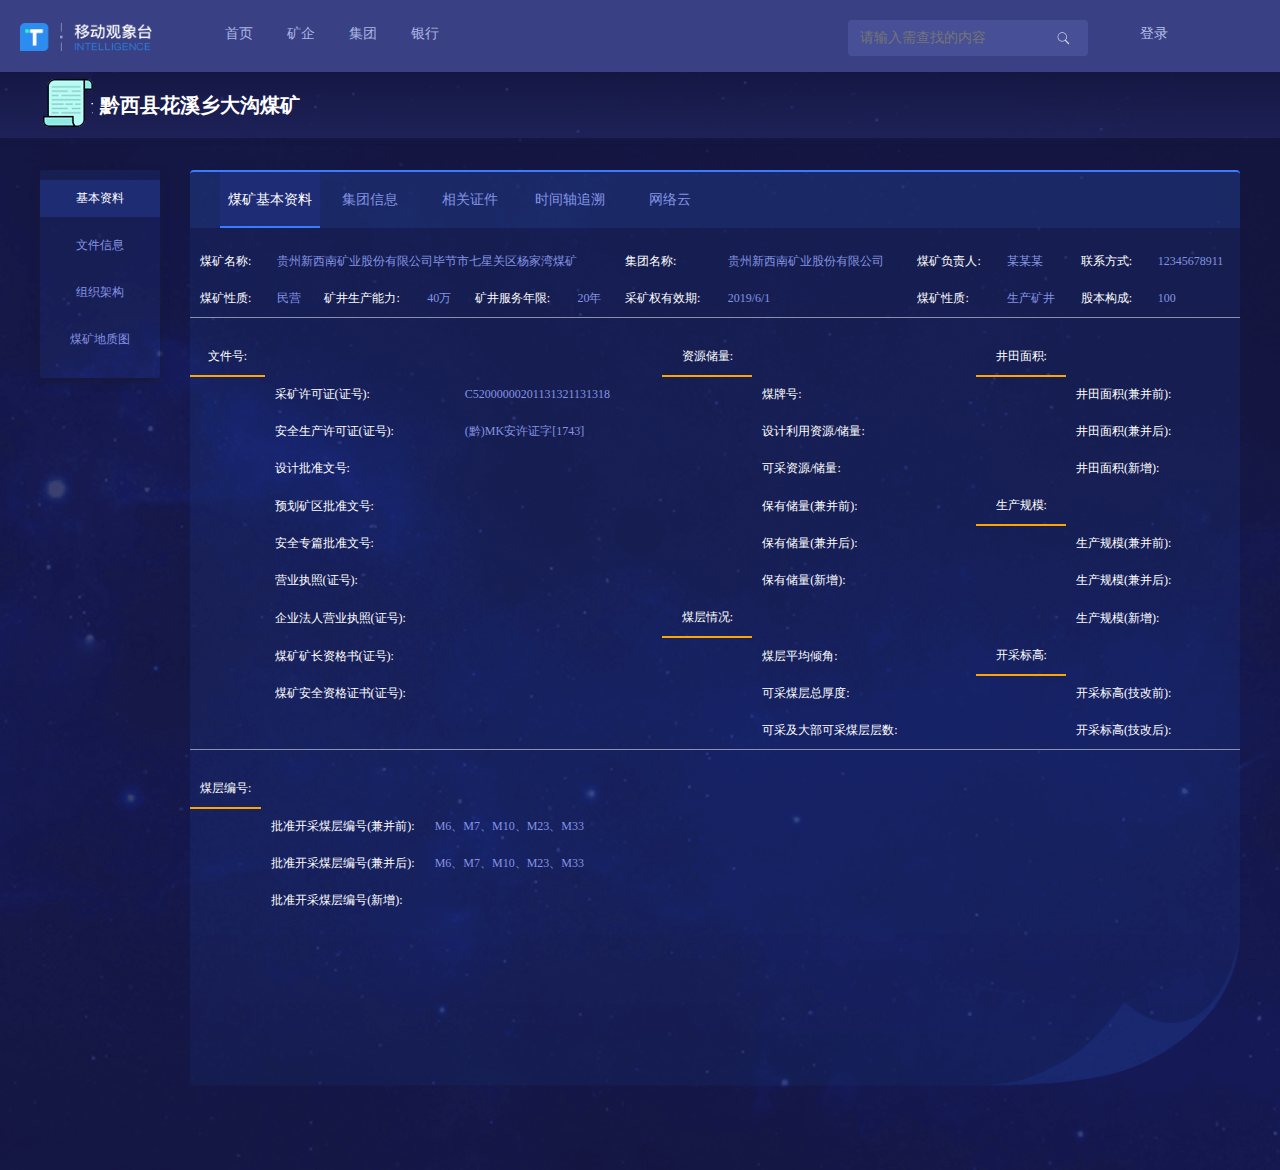
==== product/new_file.html @ 0985588f "new product" ====
<!DOCTYPE html>
<html>
	<head>
		<meta charset="UTF-8">
		<title>煤矿信息</title>
		<link rel="stylesheet" href="css/new_file.css" />
		<script type="text/javascript" src="http://api.map.baidu.com/api?key=&v=1.1&services=true"></script>
		<!-- 兼容IE -->
		<!--[if lt IE 9]>
		<script src="js/html5.js"></script>
		<![endif]-->
	</head>
	<body>
		<header>
			<div class="logo">
				<img src="img/logo-new.png"/>
			</div>
			<div class="div-nav">
				<ul>
					<li><a href="###">首页</a></li>
					<li><a href="###">矿企</a></li>
					<li><a href="###">集团</a></li>
					<li><a href="###">银行</a></li>
				</ul>
			</div>
			<div class="div-search">
				<div class="search">
					<div class="search-ipt">
						<input type="text" placeholder="请输入需查找的内容"/>
						<span class="icon-search"></span>
					</div>
				</div>
				<div class="login">
					<a href="####">登录</a>
				</div>
			</div>
		</header>
		<section class="firm-name">
			<div class="company">
				<i><img src="img/icon.png" alt="" /></i>
				<h2>黔西县花溪乡大沟煤矿</h2>
			</div>
		</section>
		<section class="detailed">
			<div class="content">
				<div class="meun">
					<ul>
						<li class="active">基本资料</li>
						<li>文件信息</li>
						<li>组织架构</li>
						<li>煤矿地质图</li>
					</ul>
				</div>
				<div class="box">
					<div class="box1">
						<div class="box1-div">
							<ul>
								<li class="active1">煤矿基本资料</li>
								<li>集团信息</li>
								<li>相关证件</li>
								<li>时间轴追溯</li>
								<li>网络云</li>
							</ul>
						</div>
						<div class="box1-content">
							<table class="box1-table" width="100%" border="0" cellpadding="0"  cellpadding="0">
								<tbody>
									<tr>
										<td>煤矿名称:</td>
										<td colspan="5">贵州新西南矿业股份有限公司毕节市七星关区杨家湾煤矿</td>
										<td>集团名称:</td>
										<td>贵州新西南矿业股份有限公司</td>
										<td>煤矿负责人:</td>
										<td>某某某</td>
										<td>联系方式:</td>
										<td>12345678911</td>
									</tr>
									<tr>
										<td>煤矿性质:</td>
										<td>民营</td>
										<td>矿井生产能力:</td>
										<td>40万</td>
										<td>矿井服务年限:</td>
										<td>20年</td>
										<td>采矿权有效期:</td>
										<td>2019/6/1</td>
										<td>煤矿性质:</td>
										<td>生产矿井</td>
										<td>股本构成:</td>
										<td>100</td>
									</tr>
								</tbody>
							</table>
							<table class="tab2" width="100%" border="0" cellpadding="0" cellspacing="0">
								<tbody>
									<tr>
										<td style="border-bottom: 2px solid orange;text-align: center;">文件号:</td>
										<td>&nbsp;</td>
										<td>&nbsp;</td>
										<td style="border-bottom: 2px solid orange;text-align: center;">资源储量:</td>
										<td>&nbsp;</td>
										<td>&nbsp;</td>
										<td style="border-bottom: 2px solid orange;text-align: center;">井田面积:</td>
										<td>&nbsp;</td>
										<td>&nbsp;</td>
									</tr>
									<tr>
										<td>&nbsp;</td>
										<td>采矿许可证(证号):</td>
										<td style="color:#8493e3">C52000000201131321131318</td>
										<td>&nbsp;</td>
										<td>煤牌号:</td>
										<td style="color:#8493e3">&nbsp;</td>
										<td>&nbsp;</td>
										<td>井田面积(兼并前):</td>
										<td style="color:#8493e3">&nbsp;</td>
									</tr>
									<tr>
										<td>&nbsp;</td>
										<td>安全生产许可证(证号):</td>
										<td style="color:#8493e3">(黔)MK安许证字[1743]</td>
										<td>&nbsp;</td>
										<td>设计利用资源/储量:</td>
										<td style="color:#8493e3">&nbsp;</td>
										<td>&nbsp;</td>
										<td>井田面积(兼并后):</td>
										<td style="color:#8493e3">&nbsp;</td>
									</tr>
									<tr>
										<td>&nbsp;</td>
										<td>设计批准文号:</td>
										<td style="color:#8493e3">&nbsp;</td>
										<td>&nbsp;</td>
										<td>可采资源/储量:</td>
										<td style="color:#8493e3">&nbsp;</td>
										<td>&nbsp;</td>
										<td>井田面积(新增):</td>
										<td style="color:#8493e3">&nbsp;</td>
									</tr>
									<tr>
										<td>&nbsp;</td>
										<td>预划矿区批准文号:</td>
										<td style="color:#8493e3">&nbsp;</td>
										<td>&nbsp;</td>
										<td>保有储量(兼并前):</td>
										<td style="color:#8493e3">&nbsp;</td>
										<td style="border-bottom: 2px solid orange;text-align: center;">生产规模:</td>
										<td style="color:#8493e3">&nbsp;</td>
										<td>&nbsp;</td>
									</tr>
									<tr>
										<td>&nbsp;</td>
										<td>安全专篇批准文号:</td>
										<td style="color:#8493e3">&nbsp;</td>
										<td>&nbsp;</td>
										<td>保有储量(兼并后):</td>
										<td style="color:#8493e3">&nbsp;</td>
										<td>&nbsp;</td>
										<td>生产规模(兼并前):</td>
										<td style="color:#8493e3">&nbsp;</td>
									</tr>
									<tr>
										<td>&nbsp;</td>
										<td>营业执照(证号):</td>
										<td style="color:#8493e3">&nbsp;</td>
										<td>&nbsp;</td>
										<td >保有储量(新增):</td>
										<td style="color:#8493e3">&nbsp;</td>
										<td>&nbsp;</td>
										<td>生产规模(兼并后):</td>
										<td style="color:#8493e3">&nbsp;</td>
									</tr>
									<tr>
										<td>&nbsp;</td>
										<td>企业法人营业执照(证号):</td>
										<td style="color:#8493e3">&nbsp;</td>
										<td style="border-bottom: 2px solid orange;text-align: center;">煤层情况:</td>
										<td style="color:#8493e3">&nbsp;</td>
										<td>&nbsp;</td>
										<td>&nbsp;</td>
										<td>生产规模(新增):</td>
										<td style="color:#8493e3">&nbsp;</td>
									</tr>
									<tr>
										<td>&nbsp;</td>
										<td>煤矿矿长资格书(证号):</td>
										<td style="color:#8493e3">&nbsp;</td>
										<td>&nbsp;</td>
										<td>煤层平均倾角:</td>
										<td style="color:#8493e3">&nbsp;</td>
										<td style="border-bottom: 2px solid orange;text-align: center;">开采标高:</td>
										<td style="color:#8493e3">&nbsp;</td>
										<td>&nbsp;</td>
									</tr>
									<tr>
										<td>&nbsp;</td>
										<td>煤矿安全资格证书(证号):</td>
										<td style="color:#8493e3">&nbsp;</td>
										<td>&nbsp;</td>
										<td>可采煤层总厚度:</td>
										<td style="color:#8493e3">&nbsp;</td>
										<td>&nbsp;</td>
										<td>开采标高(技改前):</td>
										<td style="color:#8493e3">&nbsp;</td>
									</tr>
									<tr>
										<td>&nbsp;</td>
										<td>&nbsp;</td>
										<td>&nbsp;</td>
										<td>&nbsp;</td>
										<td>可采及大部可采煤层层数:</td>
										<td style="color:#8493e3">&nbsp;</td>
										<td>&nbsp;</td>
										<td>开采标高(技改后):</td>
										<td style="color:#8493e3">&nbsp;</td>
									</tr>
								</tbody>
							</table>
							<table class="tab3" border="0" cellpadding="0" cellspacing="0">
								<tbody>
									<tr>
										<td  style="border-bottom: 2px solid orange;text-align: center;">煤层编号:</td>
										<td>&nbsp;</td>
										<td>&nbsp;</td>
									</tr>
									<tr>
										<td>&nbsp;</td>
										<td>批准开采煤层编号(兼并前):</td>
										<td style="color:#8493e3">M6、M7、M10、M23、M33</td>
									</tr>
									<tr>
										<td>&nbsp;</td>
										<td>批准开采煤层编号(兼并后):</td>
										<td style="color:#8493e3">M6、M7、M10、M23、M33</td>
									</tr>
									<tr>
										<td>&nbsp;</td>
										<td>批准开采煤层编号(新增):</td>
										<td style="color:#8493e3">&nbsp;</td>
									</tr>
								</tbody>
							</table>
						</div>
						<div class="box1-content2">
							
						</div>
					</div>
					<div class="tu-foot">
						<img src="img/bg-bottom-ranking-list.png" alt="" />
					</div>
				</div>
			</div>
		</section>
		
		
		
		<script src="js/jquery-3.2.0.js"></script>
		<script>
			$(document).ready(function(){
				$(".box1-table tbody td:odd").css('color','#8493e3');
			})
		</script>
	</body>
</html>
---- product/css/new_file.css ----
html{color:#000;background:#FFF}
body,div,dl,dt,dd,ul,ol,li,h1,h2,h3,h4,h5,h6,pre,code,form,fieldset,legend,input,textarea,p,blockquote{margin:0;padding:0;box-sizing: border-box;}
table{border-collapse:collapse;border-spacing:0}
fieldset,img{border:0}
address,caption,cite,code,dfn,em,strong,th,var{font-style:normal;font-weight:normal}
ol,ul{list-style:none}
caption,th{text-align:left}
q:before,q:after{content:''}
abbr,acronym{border:0;font-variant:normal}
sup{vertical-align:text-top}
sub{vertical-align:text-bottom}
input,textarea,select{font-family:inherit;font-size:inherit;font-weight:inherit;*font-size:100%}
legend{color:#000}
a{text-decoration: none;}
*{font-family:"微软雅黑";margin: 0;padding: 0;text-decoration: none;list-style: none;box-sizing: border-box;-moz-box-sizing: border-box;-webkit-box-sizing: border-box;-ms-box-sizing:border-box;-o-box-sizing:border-box;}
img{border: none;}
article,aside,dialog,footer,header,section,nav,figure,menu{display:block}
body{
	background: url(../img/bg-container.png) top center no-repeat fixed;
}
header{
	padding-left: 20px;
    background: #394184;
    display: block;
    min-width: 1220px;
    height: 72px;
}
.logo{
	width: 132px;
	height: 38px;
	float: left;
	margin: 16px 0;
}
.logo img{
	width: 132px;
	margin-top:7px ;
}
.div-nav{
	width: 478px;
	height: 72px;
	padding-left: 56px;
	float: left;
}
.div-nav ul li{
	font-size: 14px;
    margin: 0 11px;
    text-align: center;
    float: left;
    height: 72px;
}
.div-nav ul li a{
	color: #acb5e5;
    padding: 20px 6px 6px 6px;
    display: block;
    height: 72px;
    line-height: 28px;
    border-bottom: 2px solid transparent;  
}
.div-search{
	align-items: center;
    height: 72px;
    padding-right: 10px;
    float: right;
    width: 444px;
    position: relative;
}
.search{
	height: 100%;
    align-items: center;
    color: #b7c0ee;
    padding:0 12px;
    padding-top: 20px;
}
.search-ipt{
	height: 36px;
    padding: 0 12px;
    border-radius: 4px;
    width: 240px;
    position: relative;
    background: #474f97;
}
.search-ipt input{
	 width: 90%;
    border: none;
    background: 0 0;
    color: #808cce;
    line-height: 36px;
    height: 36px;
    float: left;
    font-size: 14px;
}
.search-ipt input:focus{
	outline: 0;
}
.icon-search{
	background: url(../img/search.png) no-repeat 0 8px;
	cursor: pointer;
    font-size: 18px;
    line-height: 32px;
    color: #808cce;
    position: absolute;
    z-index: 3;
    right: 0;
    top: 2px;
    padding-right: 6px;
    display: block;
    width: 32px;
    height: 32px;
}
.login{
	width: 52px;
	height: 72px;
	color: #b7c0ee;
	text-align: center;
	position: absolute;
	top: 0;
	right: 100px;
}
.login a{
	color: #b7c0ee;
    font-size: 14px;
    display:block;
    height: 72px;
    padding-top: 25px;
}
.firm-name{
	background: rgba(62,69,131,.3);
    background: -webkit-gradient(linear,left top,left bottom,from(rgba(22,27,73,.3)),to(rgba(51,59,137,.3)));
    box-shadow: 0 4px 5px -3px #17193b;
    height: 66px;
}
.company{
	width: 1200px;
	height: 66px;
	margin: 0 auto;
	position: relative;
}
.company h2{
	position: absolute;
	top: 20px;
	left: 60px;
	display: inline-block;
	color: #fff;
	font-size: 20px;
	margin-bottom: 15px;
}
.content{
	width: 1200px;
	height: 1000px;
	margin: 32px auto 0;
    position: relative;
    padding-bottom: 100px;
    box-sizing: border-box;
}
.meun{
	float: left;
	display: block;
    box-shadow: 0 4px 8px #17193b;
    background: rgba(48,94,202,.12);
    padding: 10px 0;
    border-radius: 2px;
}
.meun ul{
	 width: 120px;
    color: #8493e3;
    font-size: 12px;
    list-style: none;
    overflow-y: hidden;
    position: relative;
}
.meun ul li{
	width: 120px;
	height: 37px;
     margin-bottom: 10px;
     text-align: center;
     line-height: 37px;
}
.active{
	color: #fff;
 	background: rgba(31,45,117,.98);
}
.meun ul li:hover{
	color: #fff;
 	background: rgba(31,45,117,.98);
 	cursor: pointer;
}
.box{
	width: 1050px;
	float: left;
    margin-left: 30px;
    border-top-left-radius: 4px;
    border-top-right-radius: 4px;
    border-top: 2px solid #3a7bff;
    color: #8493e3;
}
.box1{
	background: rgba(47,103,226,.1);
}
.box1-content{
	padding: 15px 0;
}
.box1-div{
	height: 56px;
	background: rgba(58,122,254,.12);
	padding: 0 30px;
}
.active1{
	color: #fff;
	background: rgba(31,45,117,.98);
	border-bottom: 2px solid   #3a7bff;
}
.box1-div ul li{
	width: 100px;
	height: 56px;
	float: left;
	font-size:14px ;
	text-align: center;
	line-height: 56px;
}
.box1-div ul li:hover{
	color: #fff;
	background: rgba(31,45,117,.98);
 	cursor: pointer;
 	border-bottom: 2px solid   #3a7bff;
}
.box1-table{
	border-bottom: 1px solid rgba(255,255,255,.5);
}
.box1-table td{
	font-size: 12px;
	color: #fff;
	padding: 10px 10px;
}
.tab2{
	border-bottom: 1px solid rgba(255,255,255,.5);
	margin-top: 20px;
}
.tab2 td{
	font-size: 12px;
    color: #fff;
    padding: 10px 10px;
    text-align: left;
}
.tab3{
	margin-top: 20px;
}
.tab3 td{
	font-size: 12px;
    color: #fff;
    padding: 10px 10px;
    text-align: left;
}
.tu-foot img{
	width: 1050px;
}
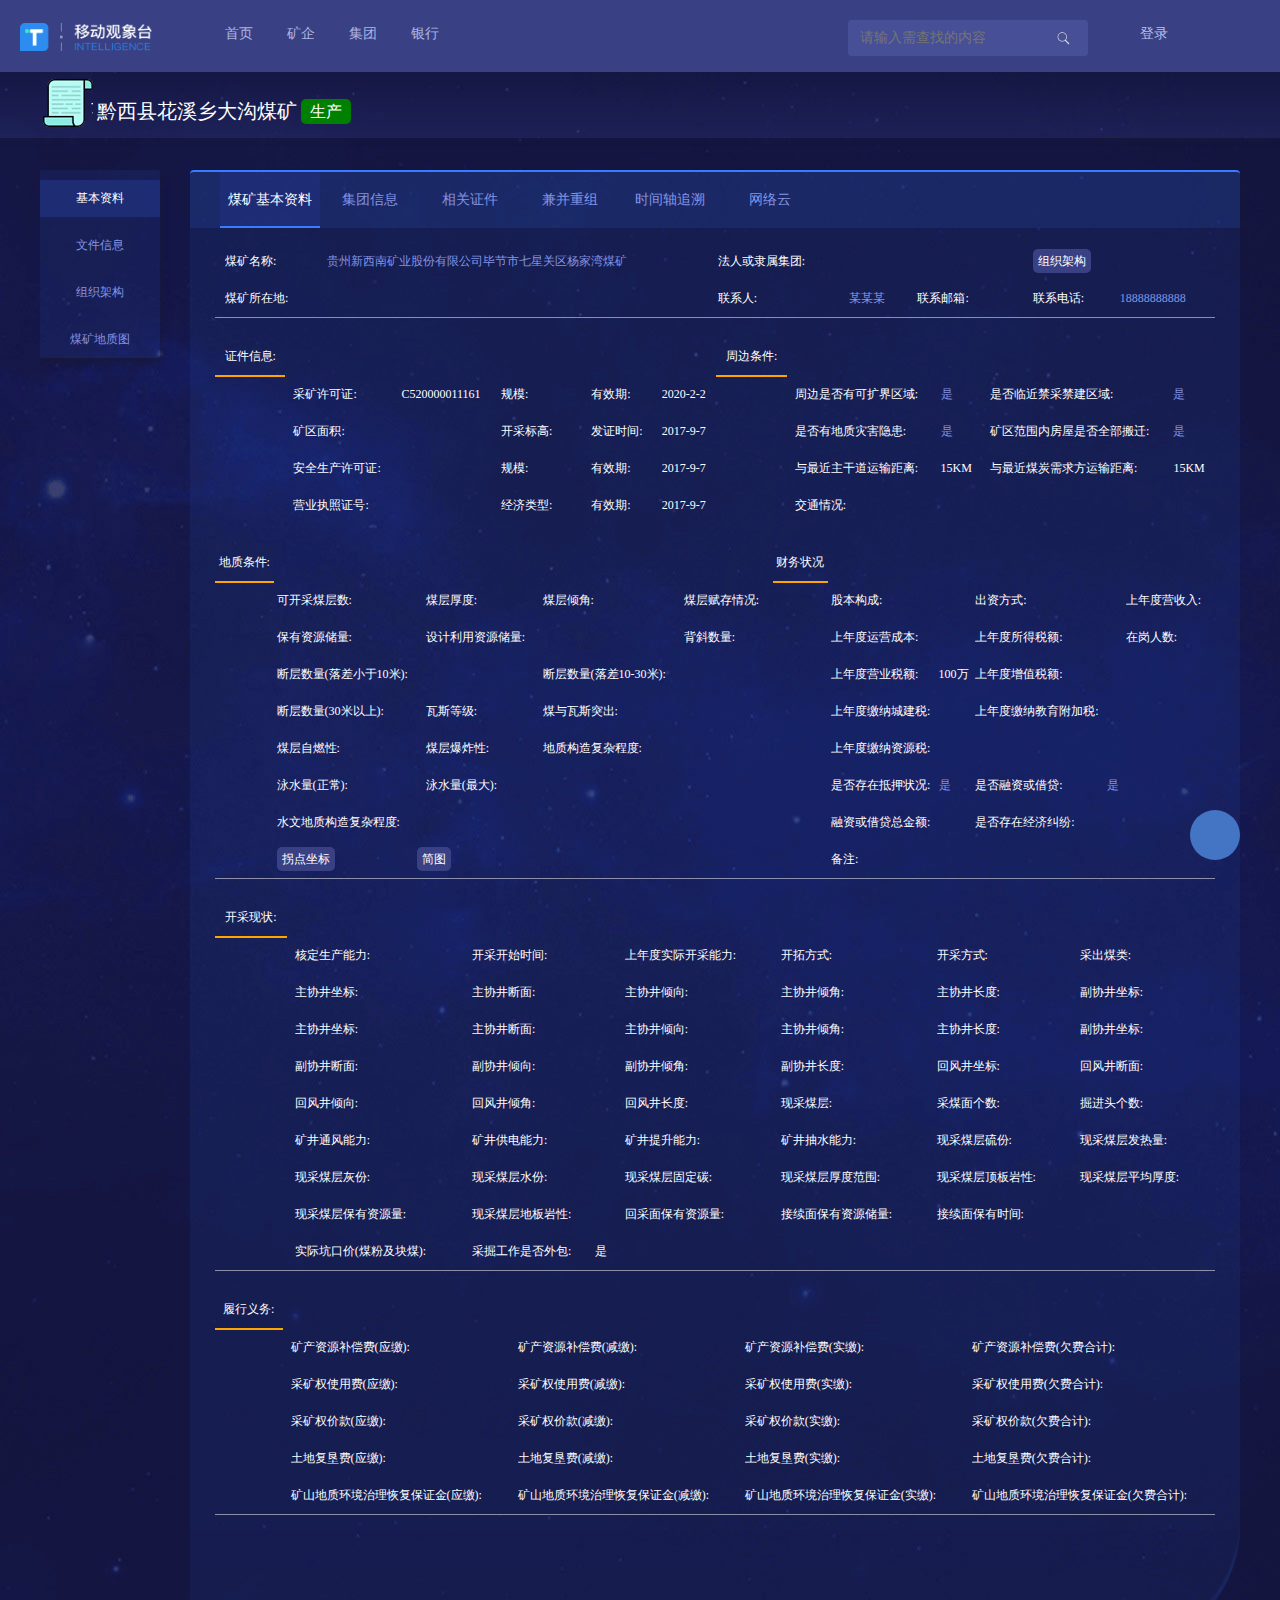
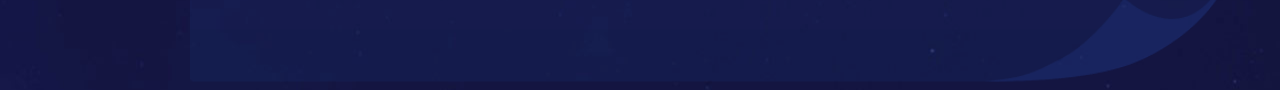
==== commit 173c3ea6: "2017-9-9" ====
--- a/product/new_file.html
+++ b/product/new_file.html
@@ -3,7 +3,11 @@
 	<head>
 		<meta charset="UTF-8">
 		<title>煤矿信息</title>
-		<link rel="stylesheet" href="css/new_file.css" />
+		<link rel="stylesheet" href="css/new_file.css" /> 
+		<!--引入Jquery库-->
+		<script src="js/jquery-3.2.0.js"></script>
+		<!--引入js文件-->
+		<script src="js/new_file.js"></script>
 		<script type="text/javascript" src="http://api.map.baidu.com/api?key=&v=1.1&services=true"></script>
 		<!-- 兼容IE -->
 		<!--[if lt IE 9]>
@@ -11,10 +15,13 @@
 		<![endif]-->
 	</head>
 	<body>
+		<!--头部开始-->
 		<header>
+			<!--左上角logo-->
 			<div class="logo">
 				<img src="img/logo-new.png"/>
 			</div>
+			<!--logo旁导航开始-->
 			<div class="div-nav">
 				<ul>
 					<li><a href="###">首页</a></li>
@@ -23,6 +30,8 @@
 					<li><a href="###">银行</a></li>
 				</ul>
 			</div>
+				<!--logo旁导航结束-->
+				<!--右边搜索框开始-->
 			<div class="div-search">
 				<div class="search">
 					<div class="search-ipt">
@@ -34,13 +43,21 @@
 					<a href="####">登录</a>
 				</div>
 			</div>
+			<!--右边搜索框结束-->
 		</header>
+		<!--头部结束-->
+		<!--内容第一部分开始-->
 		<section class="firm-name">
+			<!--煤矿企业名称-->
 			<div class="company">
 				<i><img src="img/icon.png" alt="" /></i>
 				<h2>黔西县花溪乡大沟煤矿</h2>
+				<span class="status">生产</span>
 			</div>
+			<!--煤矿企业名称结束-->
 		</section>
+		<!--内容第一部分结束-->
+		<!--内容第二部分开始-->
 		<section class="detailed">
 			<div class="content">
 				<div class="meun">
@@ -51,214 +68,1588 @@
 						<li>煤矿地质图</li>
 					</ul>
 				</div>
+				<!--最大的盒子-->
 				<div class="box">
-					<div class="box1">
-						<div class="box1-div">
-							<ul>
+					<div class="box1" style="display: block;">
+							<ul  class="box1-div">
 								<li class="active1">煤矿基本资料</li>
 								<li>集团信息</li>
 								<li>相关证件</li>
+								<li>兼并重组</li>
 								<li>时间轴追溯</li>
 								<li>网络云</li>
 							</ul>
-						</div>
-						<div class="box1-content">
+							<!--最大的选项卡开始-->
+						<div class="box1-content" style="display: block;">
 							<table class="box1-table" width="100%" border="0" cellpadding="0"  cellpadding="0">
 								<tbody>
 									<tr>
-										<td>煤矿名称:</td>
-										<td colspan="5">贵州新西南矿业股份有限公司毕节市七星关区杨家湾煤矿</td>
-										<td>集团名称:</td>
-										<td>贵州新西南矿业股份有限公司</td>
-										<td>煤矿负责人:</td>
+										<td style="color:rgb(255,255,255);">煤矿名称:</td>
+										<td style="color: rgb(132, 147, 227);">贵州新西南矿业股份有限公司毕节市七星关区杨家湾煤矿</td>
+										<td>法人或隶属集团:</td>
+										<td colspan="3" style="color: rgb(132, 147, 227);">&nbsp;</td>
+										<td colspan="2"><a href="###" class="organization">组织架构</a></td>
+									</tr>
+									<tr class="tr2">
+										<td>煤矿所在地:</td>
+										<td>&nbsp;</td>
+										<td>联系人:</td>
 										<td>某某某</td>
-										<td>联系方式:</td>
-										<td>12345678911</td>
-									</tr>
-									<tr>
-										<td>煤矿性质:</td>
-										<td>民营</td>
-										<td>矿井生产能力:</td>
-										<td>40万</td>
-										<td>矿井服务年限:</td>
-										<td>20年</td>
-										<td>采矿权有效期:</td>
-										<td>2019/6/1</td>
-										<td>煤矿性质:</td>
-										<td>生产矿井</td>
-										<td>股本构成:</td>
-										<td>100</td>
+										<td>联系邮箱:</td>
+										<td>&nbsp;</td>
+										<td>联系电话:</td>
+										<td>18888888888</td>
 									</tr>
 								</tbody>
 							</table>
-							<table class="tab2" width="100%" border="0" cellpadding="0" cellspacing="0">
+							<table width="100%" border="0" cellpadding="0" cellspacing="0" class="tab5">
 								<tbody>
 									<tr>
-										<td style="border-bottom: 2px solid orange;text-align: center;">文件号:</td>
-										<td>&nbsp;</td>
-										<td>&nbsp;</td>
-										<td style="border-bottom: 2px solid orange;text-align: center;">资源储量:</td>
-										<td>&nbsp;</td>
-										<td>&nbsp;</td>
-										<td style="border-bottom: 2px solid orange;text-align: center;">井田面积:</td>
-										<td>&nbsp;</td>
-										<td>&nbsp;</td>
-									</tr>
-									<tr>
-										<td>&nbsp;</td>
-										<td>采矿许可证(证号):</td>
-										<td style="color:#8493e3">C52000000201131321131318</td>
-										<td>&nbsp;</td>
-										<td>煤牌号:</td>
-										<td style="color:#8493e3">&nbsp;</td>
-										<td>&nbsp;</td>
-										<td>井田面积(兼并前):</td>
-										<td style="color:#8493e3">&nbsp;</td>
-									</tr>
-									<tr>
-										<td>&nbsp;</td>
-										<td>安全生产许可证(证号):</td>
-										<td style="color:#8493e3">(黔)MK安许证字[1743]</td>
-										<td>&nbsp;</td>
-										<td>设计利用资源/储量:</td>
-										<td style="color:#8493e3">&nbsp;</td>
-										<td>&nbsp;</td>
-										<td>井田面积(兼并后):</td>
-										<td style="color:#8493e3">&nbsp;</td>
-									</tr>
-									<tr>
-										<td>&nbsp;</td>
-										<td>设计批准文号:</td>
-										<td style="color:#8493e3">&nbsp;</td>
-										<td>&nbsp;</td>
-										<td>可采资源/储量:</td>
-										<td style="color:#8493e3">&nbsp;</td>
-										<td>&nbsp;</td>
-										<td>井田面积(新增):</td>
-										<td style="color:#8493e3">&nbsp;</td>
-									</tr>
-									<tr>
-										<td>&nbsp;</td>
-										<td>预划矿区批准文号:</td>
-										<td style="color:#8493e3">&nbsp;</td>
-										<td>&nbsp;</td>
-										<td>保有储量(兼并前):</td>
-										<td style="color:#8493e3">&nbsp;</td>
-										<td style="border-bottom: 2px solid orange;text-align: center;">生产规模:</td>
-										<td style="color:#8493e3">&nbsp;</td>
-										<td>&nbsp;</td>
-									</tr>
-									<tr>
-										<td>&nbsp;</td>
-										<td>安全专篇批准文号:</td>
-										<td style="color:#8493e3">&nbsp;</td>
-										<td>&nbsp;</td>
-										<td>保有储量(兼并后):</td>
-										<td style="color:#8493e3">&nbsp;</td>
-										<td>&nbsp;</td>
-										<td>生产规模(兼并前):</td>
-										<td style="color:#8493e3">&nbsp;</td>
-									</tr>
-									<tr>
-										<td>&nbsp;</td>
-										<td>营业执照(证号):</td>
-										<td style="color:#8493e3">&nbsp;</td>
-										<td>&nbsp;</td>
-										<td >保有储量(新增):</td>
-										<td style="color:#8493e3">&nbsp;</td>
-										<td>&nbsp;</td>
-										<td>生产规模(兼并后):</td>
-										<td style="color:#8493e3">&nbsp;</td>
-									</tr>
-									<tr>
-										<td>&nbsp;</td>
-										<td>企业法人营业执照(证号):</td>
-										<td style="color:#8493e3">&nbsp;</td>
-										<td style="border-bottom: 2px solid orange;text-align: center;">煤层情况:</td>
-										<td style="color:#8493e3">&nbsp;</td>
-										<td>&nbsp;</td>
-										<td>&nbsp;</td>
-										<td>生产规模(新增):</td>
-										<td style="color:#8493e3">&nbsp;</td>
-									</tr>
-									<tr>
-										<td>&nbsp;</td>
-										<td>煤矿矿长资格书(证号):</td>
-										<td style="color:#8493e3">&nbsp;</td>
-										<td>&nbsp;</td>
-										<td>煤层平均倾角:</td>
-										<td style="color:#8493e3">&nbsp;</td>
-										<td style="border-bottom: 2px solid orange;text-align: center;">开采标高:</td>
-										<td style="color:#8493e3">&nbsp;</td>
-										<td>&nbsp;</td>
-									</tr>
-									<tr>
-										<td>&nbsp;</td>
-										<td>煤矿安全资格证书(证号):</td>
-										<td style="color:#8493e3">&nbsp;</td>
-										<td>&nbsp;</td>
-										<td>可采煤层总厚度:</td>
-										<td style="color:#8493e3">&nbsp;</td>
-										<td>&nbsp;</td>
-										<td>开采标高(技改前):</td>
-										<td style="color:#8493e3">&nbsp;</td>
-									</tr>
-									<tr>
-										<td>&nbsp;</td>
-										<td>&nbsp;</td>
-										<td>&nbsp;</td>
-										<td>&nbsp;</td>
-										<td>可采及大部可采煤层层数:</td>
-										<td style="color:#8493e3">&nbsp;</td>
-										<td>&nbsp;</td>
-										<td>开采标高(技改后):</td>
-										<td style="color:#8493e3">&nbsp;</td>
+										<td style="border-bottom: 2px solid orange;text-align: center;">证件信息:</td>
+										<td>&nbsp;</td>
+										<td>&nbsp;</td>
+										<td>&nbsp;</td>
+										<td>&nbsp;</td>
+										<td>&nbsp;</td>
+										<td>&nbsp;</td>
+										<td style="border-bottom: 2px solid orange;text-align: center;">周边条件:</td>
+										<td>&nbsp;</td>
+										<td>&nbsp;</td>
+										<td>&nbsp;</td>
+										<td>&nbsp;</td>
+										<td>&nbsp;</td>
+										<td>&nbsp;</td>	
+									</tr>
+									<tr>
+										<td>&nbsp;</td>
+										<td>采矿许可证:</td>
+										<td>C520000011161</td>
+										<td>规模:</td>
+										<td>&nbsp;</td>
+										<td>有效期:</td>
+										<td>2020-2-2</td>
+										<td>&nbsp;</td>
+										<td>周边是否有可扩界区域:</td>
+										<td><a href="##">是</a></td>
+										<td>&nbsp;</td>
+										<td>是否临近禁采禁建区域:</td>
+										<td><a href="##">是</a></td>
+										<td>&nbsp;</td>
+									</tr>
+									<tr>
+										<td>&nbsp;</td>
+										<td>矿区面积:</td>
+										<td>&nbsp;</td>
+										<td>开采标高:</td>
+										<td>&nbsp;</td>
+										<td>发证时间:</td>
+										<td>2017-9-7</td>
+										<td>&nbsp;</td>
+										<td>是否有地质灾害隐患:</td>
+										<td><a href="##">是</a></td>
+										<td>&nbsp;</td>
+										<td>矿区范围内房屋是否全部搬迁:</td>
+										<td><a href="##">是</a></td>
+										<td>&nbsp;</td>
+									</tr>
+									<tr>
+										<td>&nbsp;</td>
+										<td>安全生产许可证:</td>
+										<td>&nbsp;</td>
+										<td>规模:</td>
+										<td>&nbsp;</td>
+										<td>有效期:</td>
+										<td>2017-9-7</td>
+										<td>&nbsp;</td>
+										<td>与最近主干道运输距离:</td>
+										<td colspan="2">15KM</td>
+										<td>与最近煤炭需求方运输距离:</td>
+										<td colspan="2">15KM</td>	
+									</tr>
+									<tr>
+										<td>&nbsp;</td>
+										<td>营业执照证号:</td>
+										<td>&nbsp;</td>
+										<td>经济类型:</td>
+										<td>&nbsp;</td>
+										<td>有效期:</td>
+										<td>2017-9-7</td>
+										<td>&nbsp;</td>
+										<td>交通情况:</td>
+										<td colspan="4">&nbsp;</td>
 									</tr>
 								</tbody>
 							</table>
-							<table class="tab3" border="0" cellpadding="0" cellspacing="0">
+							<table class="tab2" width="100%" border="0" cellpadding="0" cellspacing="0" >
 								<tbody>
 									<tr>
-										<td  style="border-bottom: 2px solid orange;text-align: center;">煤层编号:</td>
-										<td>&nbsp;</td>
-										<td>&nbsp;</td>
-									</tr>
-									<tr>
-										<td>&nbsp;</td>
-										<td>批准开采煤层编号(兼并前):</td>
-										<td style="color:#8493e3">M6、M7、M10、M23、M33</td>
-									</tr>
-									<tr>
-										<td>&nbsp;</td>
-										<td>批准开采煤层编号(兼并后):</td>
-										<td style="color:#8493e3">M6、M7、M10、M23、M33</td>
-									</tr>
-									<tr>
-										<td>&nbsp;</td>
-										<td>批准开采煤层编号(新增):</td>
-										<td style="color:#8493e3">&nbsp;</td>
+										<td style="border-bottom: 2px solid orange;text-align: center;">地质条件:</td>
+										<td>&nbsp;</td>
+										<td>&nbsp;</td>
+										<td>&nbsp;</td>
+										<td>&nbsp;</td>
+										<td>&nbsp;</td>
+										<td>&nbsp;</td>
+										<td>&nbsp;</td>
+										<td>&nbsp;</td>
+										<td style="border-bottom: 2px solid orange;text-align: center;">财务状况</td>
+										<td>&nbsp;</td>
+										<td>&nbsp;</td>
+										<td>&nbsp;</td>
+										<td>&nbsp;</td>
+										<td>&nbsp;</td>
+										<td>&nbsp;</td>
+									</tr>
+									<tr>
+										<td>&nbsp;</td>
+										<td>可开采煤层数:</td>
+										<td>&nbsp;</td>
+										<td>煤层厚度:</td>
+										<td>&nbsp;</td>
+										<td>煤层倾角:</td>
+										<td>&nbsp;</td>
+										<td>煤层赋存情况:</td>
+										<td>&nbsp;</td>
+										<td>&nbsp;</td>
+										<td>股本构成:</td>
+										<td>&nbsp;</td>
+										<td>出资方式:</td>
+										<td>&nbsp;</td>
+										<td>上年度营收入:</td>
+										<td>&nbsp;</td>
+									</tr>
+									<tr>
+										<td>&nbsp;</td>
+										<td>保有资源储量:</td>
+										<td>&nbsp;</td>
+										<td>设计利用资源储量:</td>
+										<td colspan="3">&nbsp;</td>
+										<td>背斜数量:</td>
+										<td>&nbsp;</td>
+										<td>&nbsp;</td>
+										<td>上年度运营成本:</td>
+										<td>&nbsp;</td>
+										<td>上年度所得税额:</td>
+										<td>&nbsp;</td>
+										<td>在岗人数:</td>
+										<td>&nbsp;</td>
+									</tr>
+									<tr>
+										<td>&nbsp;</td>
+										<td>断层数量(落差小于10米):</td>
+										<td colspan="3">&nbsp;</td>
+										<td>断层数量(落差10-30米):</td>
+										<td colspan="3">&nbsp;</td>
+										<td>&nbsp;</td>
+										<td>上年度营业税额:</td>
+										<td>100万</td>
+										<td>上年度增值税额:</td>
+										<td>&nbsp;</td>
+										<td>&nbsp;</td>
+										<td>&nbsp;</td>
+									</tr>
+									<tr>
+										<td>&nbsp;</td>
+										<td>断层数量(30米以上):</td>
+										<td>&nbsp;</td>
+										<td>瓦斯等级:</td>
+										<td>&nbsp;</td>
+										<td>煤与瓦斯突出:</td>
+										<td>&nbsp;</td>
+										<td>&nbsp;</td>
+										<td>&nbsp;</td>
+										<td>&nbsp;</td>
+										<td>上年度缴纳城建税:</td>
+										<td>&nbsp;</td>
+										<td>上年度缴纳教育附加税:</td>
+										<td>&nbsp;</td>
+										<td>&nbsp;</td>
+										<td>&nbsp;</td>
+									</tr>
+									<tr>
+										<td>&nbsp;</td>
+										<td>煤层自燃性:</td>
+										<td>&nbsp;</td>
+										<td>煤层爆炸性:</td>
+										<td>&nbsp;</td>
+										<td>地质构造复杂程度:</td>
+										<td>&nbsp;</td>
+										<td>&nbsp;</td>
+										<td>&nbsp;</td>
+										<td>&nbsp;</td>
+										<td>上年度缴纳资源税:</td>
+										<td colspan="5">&nbsp;</td>
+									</tr>
+									<tr>
+										<td>&nbsp;</td>
+										<td>泳水量(正常):</td>
+										<td>&nbsp;</td>
+										<td>泳水量(最大):</td>
+										<td>&nbsp;</td>
+										<td>&nbsp;</td>
+										<td>&nbsp;</td>
+										<td>&nbsp;</td>
+										<td>&nbsp;</td>
+										<td>&nbsp;</td>
+										<td>是否存在抵押状况:</td>
+										<td><a href="##">是</a></td>
+										<td>是否融资或借贷:</td>
+										<td><a href="##">是</a></td>
+										<td>&nbsp;</td>
+										<td>&nbsp;</td>
+									</tr>
+									<tr>
+										<td>&nbsp;</td>
+										<td>水文地质构造复杂程度:</td>
+										<td colspan="7">&nbsp;</td>
+										<td>&nbsp;</td>
+										<td>融资或借贷总金额:</td>
+										<td>&nbsp;</td>
+										<td>是否存在经济纠纷:</td>
+										<td>&nbsp;</td>
+										<td>&nbsp;</td>
+										<td>&nbsp;</td>
+									</tr>
+									<tr>
+										<td>&nbsp;</td>
+										<td><a href="##" id="zuobiao" class="organization">拐点坐标</a></td>
+										<td colspan="2"><a href="##" id="diagram" class="organization">简图</a></td>
+										<td colspan="5">&nbsp;</td>
+										<td>&nbsp;</td>	
+										<td>备注:</td>
+										<td colspan="5">&nbsp;</td>
+									</tr>
+								</tbody>
+							</table>
+							<table class="tab3" border="0" cellpadding="0" cellspacing="0" width="100%">
+								<tbody>
+									<tr>
+										<td style="border-bottom: 2px solid orange;text-align: center;">开采现状:</td>
+										<td colspan="12">&nbsp;</td>
+									</tr>
+									<tr>
+										<td>&nbsp;</td>
+										<td>核定生产能力:</td>
+										<td>&nbsp;</td>
+										<td>开采开始时间:</td>
+										<td>&nbsp;</td>
+										<td>上年度实际开采能力:</td>
+										<td>&nbsp;</td>
+										<td>开拓方式:</td>
+										<td>&nbsp;</td>
+										<td>开采方式:</td>
+										<td>&nbsp;</td>
+										<td>采出煤类:</td>
+										<td>&nbsp;</td>
+									</tr>
+									<tr>
+										<td>&nbsp;</td>
+										<td>主协井坐标:</td>
+										<td>&nbsp;</td>
+										<td>主协井断面:</td>
+										<td>&nbsp;</td>
+										<td>主协井倾向:</td>
+										<td>&nbsp;</td>
+										<td>主协井倾角:</td>
+										<td>&nbsp;</td>
+										<td>主协井长度:</td>
+										<td>&nbsp;</td>
+										<td>副协井坐标:</td>
+										<td>&nbsp;</td>
+									</tr>
+									<tr>
+										<td>&nbsp;</td>
+										<td>主协井坐标:</td>
+										<td>&nbsp;</td>
+										<td>主协井断面:</td>
+										<td>&nbsp;</td>
+										<td>主协井倾向:</td>
+										<td>&nbsp;</td>
+										<td>主协井倾角:</td>
+										<td>&nbsp;</td>
+										<td>主协井长度:</td>
+										<td>&nbsp;</td>
+										<td>副协井坐标:</td>
+										<td>&nbsp;</td>
+									</tr>
+									<tr>
+										<td>&nbsp;</td>
+										<td>副协井断面:</td>
+										<td>&nbsp;</td>
+										<td>副协井倾向:</td>
+										<td>&nbsp;</td>
+										<td>副协井倾角:</td>
+										<td>&nbsp;</td>
+										<td>副协井长度:</td>
+										<td>&nbsp;</td>
+										<td>回风井坐标:</td>
+										<td>&nbsp;</td>
+										<td>回风井断面:</td>
+										<td>&nbsp;</td>
+									</tr>
+									<tr>
+										<td>&nbsp;</td>
+										<td>回风井倾向:</td>
+										<td>&nbsp;</td>
+										<td>回风井倾角:</td>
+										<td>&nbsp;</td>
+										<td>回风井长度:</td>
+										<td>&nbsp;</td>
+										<td>现采煤层:</td>
+										<td>&nbsp;</td>
+										<td>采煤面个数:</td>
+										<td>&nbsp;</td>
+										<td>掘进头个数:</td>
+										<td>&nbsp;</td>
+									</tr>
+									<tr>
+										<td>&nbsp;</td>
+										<td>矿井通风能力:</td>
+										<td>&nbsp;</td>
+										<td>矿井供电能力:</td>
+										<td>&nbsp;</td>
+										<td>矿井提升能力:</td>
+										<td>&nbsp;</td>
+										<td>矿井抽水能力:</td>
+										<td>&nbsp;</td>
+										<td>现采煤层硫份:</td>
+										<td>&nbsp;</td>
+										<td>现采煤层发热量:</td>
+										<td>&nbsp;</td>
+									</tr>
+									<tr>
+										<td>&nbsp;</td>
+										<td>现采煤层灰份:</td>
+										<td>&nbsp;</td>
+										<td>现采煤层水份:</td>
+										<td>&nbsp;</td>
+										<td>现采煤层固定碳:</td>
+										<td>&nbsp;</td>
+										<td>现采煤层厚度范围:</td>
+										<td>&nbsp;</td>
+										<td>现采煤层顶板岩性:</td>
+										<td>&nbsp;</td>
+										<td>现采煤层平均厚度:</td>
+										<td>&nbsp;</td>
+									</tr>
+									<tr>
+										<td>&nbsp;</td>
+										<td>现采煤层保有资源量:</td>
+										<td>&nbsp;</td>
+										<td>现采煤层地板岩性:</td>
+										<td>&nbsp;</td>
+										<td>回采面保有资源量:</td>
+										<td>&nbsp;</td>
+										<td>接续面保有资源储量:</td>
+										<td>&nbsp;</td>
+										<td>接续面保有时间:</td>
+										<td>&nbsp;</td>
+										<td>&nbsp;</td>
+										<td>&nbsp;</td>
+									</tr>
+									<tr>
+										<td>&nbsp;</td>
+										<td>实际坑口价(煤粉及块煤):</td>
+										<td>&nbsp;</td>
+										<td>采掘工作是否外包:</td>
+										<td><a href="##" style="color: #fff;">是</a></td>
+										<td>&nbsp;</td>
+										<td>&nbsp;</td>
+										<td>&nbsp;</td>
+										<td>&nbsp;</td>
+										<td>&nbsp;</td>
+										<td>&nbsp;</td>
+										<td>&nbsp;</td>
+										<td>&nbsp;</td>
+									</tr>
+								</tbody>
+							</table>
+							<table class="tab3"  border="0" cellpadding="0" cellspacing="0" width="100%">
+								<tbody>
+									<tr>
+										<td style="border-bottom: 2px solid orange;text-align: center;">履行义务:</td>
+										<td colspan="8">&nbsp;</td>
+									</tr>
+									<tr>
+										<td>&nbsp;</td>
+										<td>矿产资源补偿费(应缴):</td>
+										<td>&nbsp;</td>
+										<td>矿产资源补偿费(减缴):</td>
+										<td>&nbsp;</td>
+										<td>矿产资源补偿费(实缴):</td>
+										<td>&nbsp;</td>
+										<td>矿产资源补偿费(欠费合计):</td>
+										<td>&nbsp;</td>
+									</tr>
+									<tr>
+										<td>&nbsp;</td>
+										<td>采矿权使用费(应缴):</td>
+										<td>&nbsp;</td>
+										<td>采矿权使用费(减缴):</td>
+										<td>&nbsp;</td>
+										<td>采矿权使用费(实缴):</td>
+										<td>&nbsp;</td>
+										<td>采矿权使用费(欠费合计):</td>
+										<td>&nbsp;</td>
+									</tr>
+									<tr>
+										<td>&nbsp;</td>
+										<td>采矿权价款(应缴):</td>
+										<td>&nbsp;</td>
+										<td>采矿权价款(减缴):</td>
+										<td>&nbsp;</td>
+										<td>采矿权价款(实缴):</td>
+										<td>&nbsp;</td>
+										<td>采矿权价款(欠费合计):</td>
+										<td>&nbsp;</td>
+									</tr>
+									<tr>
+										<td>&nbsp;</td>
+										<td>土地复垦费(应缴):</td>
+										<td>&nbsp;</td>
+										<td>土地复垦费(减缴):</td>
+										<td>&nbsp;</td>
+										<td>土地复垦费(实缴):</td>
+										<td>&nbsp;</td>
+										<td>土地复垦费(欠费合计):</td>
+										<td>&nbsp;</td>
+									</tr>
+									<tr>
+										<td>&nbsp;</td>
+										<td>矿山地质环境治理恢复保证金(应缴):</td>
+										<td>&nbsp;</td>
+										<td>矿山地质环境治理恢复保证金(减缴):</td>
+										<td>&nbsp;</td>
+										<td>矿山地质环境治理恢复保证金(实缴):</td>
+										<td>&nbsp;</td>
+										<td>矿山地质环境治理恢复保证金(欠费合计):</td>
+										<td>&nbsp;</td>
+									</tr>
+								</tbody>
+							</table>
+							<div class="coordinate" >
+								<table border="0" cellpadding="0" cellspacing="0" class="coord-tab">
+									<thead>
+										<tr>
+											<th>点号</th>
+											<th>X坐标(经度)</th>
+											<th>Y坐标(纬度)</th>
+										</tr>
+									</thead>
+									<tbody>
+										<tr>
+											<td>1</td>
+											<td>3005838.67</td>
+											<td>35633646.66</td>
+										</tr>
+										<tr>
+											<td>2</td>
+											<td>3006743.67	</td>
+											<td>35633635.66</td>
+										</tr>
+										<tr>
+											<td>3</td>
+											<td>3006733.67</td>
+											<td>35632580.66</td>
+										</tr>
+										<tr>
+											<td>4</td>
+											<td>3005863.67</td>
+											<td>35632588.66</td>
+										</tr>
+										<tr>
+											<td>5</td>
+											<td>3005653.67</td>
+											<td>35633234.66</td>
+										</tr>
+										<tr>
+											<td>6</td>
+											<td>3005833.67</td>
+											<td>35633232.66</td>
+										</tr>
+										<tr>
+											<td>&nbsp;</td>
+											<td>&nbsp;</td>
+											<td style="text-align: right;"><a href="##" id="close" style="color: #000;background: #FFF;padding: 5px;border-radius: 5px;">关闭</a></td>
+										</tr>
+									</tbody>
+								</table>
+							</div>
+							<div class="maps-box">
+								<div class="maps">
+									<!--地图的位置-->
+								</div>
+								<div id="close" class="clos">
+									<em class="em">关闭</em>
+								</div>
+							</div>
+						</div>
+						<div class="box1-content2" style="display: none;">
+							<table border="0" cellspacing="0" cellpadding="0"  class="tab-content2">
+								<tbody>
+										<tr>
+											<td>集团名称:</td>
+											<td>贵州美升能源集团有限公司</td>
+											<td>集团联系人:</td>
+											<td>陈&nbsp;一&nbsp;平</td>
+											<td>集团联系方式:</td>
+											<td>15085875577</td>
+										</tr>
+										<tr>
+											<td>集团规模:</td>
+											<td>240</td>
+											<td>煤矿对数:</td>
+											<td>4</td>
+											<td>&nbsp;</td>
+											<td>&nbsp;</td>
+										</tr>
+								</tbody>
+							</table>
+						</div>
+						<div class="box1-content3" style="display: none;">
+							<!--第一层开始-->
+							<div class="report-div1">
+								<div class="report-first">
+									<b><img src="img/license.png" alt="" width="102" height="128"/></b>
+									<div class="book">
+										<em>TalkingData-候鸟旅游观察报告</em>
+										<p>2017-08-03</p>
+										<a href="###" class="button">立即查看</a>
+										<span><img src="img/show.png" alt="" /></span>
+									</div>
+								</div>
+							<div class="report-first">
+									<b><img src="img/license.png" alt="" width="102" height="128"/></b>
+									<div class="book">
+										<em>TalkingData-候鸟旅游观察报告</em>
+										<p>2017-08-03</p>
+										<a href="###" class="button">立即查看</a>
+										<span><img src="img/show.png" alt="" /></span>
+									</div>
+								</div>
+								<div class="report-first">
+									<b><img src="img/license.png" alt="" width="102" height="128"/></b>
+									<div class="book">
+										<em>TalkingData-候鸟旅游观察报告</em>
+										<p>2017-08-03</p>
+										<a href="###" class="button">立即查看</a>
+										<span><img src="img/show.png" alt="" /></span>
+									</div>
+								</div>
+							</div>
+							<!--第一层结束-->
+							<!--第二层开始-->
+							<div class="report-div1">
+								<div class="report-first">
+									<b><img src="img/license.png" alt="" width="102" height="128"/></b>
+									<div class="book">
+										<em>TalkingData-候鸟旅游观察报告</em>
+										<p>2017-08-03</p>
+										<a href="###" class="button">立即查看</a>
+										<span><img src="img/show.png" alt="" /></span>
+									</div>
+								</div>
+							<div class="report-first">
+									<b><img src="img/license.png" alt="" width="102" height="128"/></b>
+									<div class="book">
+										<em>TalkingData-候鸟旅游观察报告</em>
+										<p>2017-08-03</p>
+										<a href="###" class="button">立即查看</a>
+										<span><img src="img/show.png" alt="" /></span>
+									</div>
+								</div>
+								<div class="report-first">
+									<b><img src="img/license.png" alt="" width="102" height="128"/></b>
+									<div class="book">
+										<em>TalkingData-候鸟旅游观察报告</em>
+										<p>2017-08-03</p>
+										<a href="###" class="button">立即查看</a>
+										<span><img src="img/show.png" alt="" /></span>
+									</div>
+								</div>
+							</div>
+							<!--第二层介绍-->
+							<!--第三层开始-->
+							<div class="report-div1">
+								<div class="report-first">
+									<b><img src="img/license.png" alt="" width="102" height="128"/></b>
+									<div class="book">
+										<em>TalkingData-候鸟旅游观察报告</em>
+										<p>2017-08-03</p>
+										<a href="###" class="button">立即查看</a>
+										<span><img src="img/show.png" alt="" /></span>
+									</div>
+								</div>
+							<div class="report-first">
+									<b><img src="img/license.png" alt="" width="102" height="128"/></b>
+									<div class="book">
+										<em>TalkingData-候鸟旅游观察报告</em>
+										<p>2017-08-03</p>
+										<a href="###" class="button">立即查看</a>
+										<span><img src="img/show.png" alt="" /></span>
+									</div>
+								</div>
+								<div class="report-first">
+									<b><img src="img/license.png" alt="" width="102" height="128"/></b>
+									<div class="book">
+										<em>TalkingData-候鸟旅游观察报告</em>
+										<p>2017-08-03</p>
+										<a href="###" class="button">立即查看</a>
+										<span><img src="img/show.png" alt="" /></span>
+									</div>
+								</div>
+							</div>
+							<!--第三层结束-->
+						</div>
+						<!--第四层-->
+						<div class="merger" style="display: none;">
+							<table border="0" cellspacing="0" cellpadding="0"  class="tab-content2">
+								<tbody>
+									<tr>
+										<td>兼并重组保留或关闭煤矿:</td>
+										<td>&nbsp;</td>
+										<td>是否获得兼并重组后采矿许可证:</td>
+										<td>&nbsp;</td>
+									</tr>
+									<tr>
+										<td>是否获得兼并重组后安全生产许可证:</td>
+										<td>&nbsp;</td>
+										<td>是否保留原矿范围不变:</td>
+										<td>&nbsp;</td>
+									</tr>
+									<tr>
+										<td>是否保留原生产系统:</td>
+										<td>&nbsp;</td>
+										<td>兼并重组前生产规模:</td>
+										<td>&nbsp;</td>
+									</tr>
+									<tr>
+										<td>兼并重组后生产规模:</td>
+										<td>&nbsp;</td>
+										<td>是否获得生产能力核定:</td>
+										<td>&nbsp;</td>
+									</tr>
+									<tr>
+										<td>兼并重组前批准开采煤层编号:</td>
+										<td>&nbsp;</td>
+										<td>兼并重组后批准开采煤层编号:</td>
+										<td>&nbsp;</td>
+									</tr>
+									<tr>
+										<td>是否获得兼并重组批复文件:</td>
+										<td>&nbsp;</td>
+										<td>兼并前保有资源储量:</td>
+										<td>&nbsp;</td>
+									</tr>
+									<tr>
+										<td>兼并后保有资源储量:</td>
+										<td>&nbsp;</td>
+										<td>兼并重组前矿区面积:</td>
+										<td>&nbsp;</td>
+									</tr>
+									<tr>
+										<td>兼并重组后矿区面积:</td>
+										<td>&nbsp;</td>
+										<td>兼并重组前矿区拐点坐标:</td>
+										<td>&nbsp;</td>
+									</tr>
+									<tr>
+										<td>兼并重组后矿区拐点坐标:</td>
+										<td>&nbsp;</td>
+										<td>兼并前保开采标高:</td>
+										<td>&nbsp;</td>
+									</tr>
+									<tr>
+										<td>兼并后保开采标高:</td>
+										<td>&nbsp;</td>
+										<td>是否加入主体企业:</td>
+										<td>&nbsp;</td>
+									</tr>
+									<tr>
+										<td>是否获得兼并重组实施方案批复:</td>
+										<td>&nbsp;</td>
+										<td>是否获得拟预留文件:</td>
+										<td>&nbsp;</td>
+									</tr>
+									<tr>
+										<td>是否完成地质勘探报告:</td>
+										<td>&nbsp;</td>
+										<td>是否完成新开发利用方案、土地复垦、矿山恢复治理:</td>
+										<td>&nbsp;</td>
+									</tr>
+									<tr>
+										<td>是否完成初步设计:</td>
+										<td>&nbsp;</td>
+										<td>是否完成水资源论证:</td>
+										<td>&nbsp;</td>
+									</tr>
+									<tr>
+										<td>是否完成水土保持报告:</td>
+										<td>&nbsp;</td>
+										<td>是否完成地灾评估报告</td>
+										<td>&nbsp;</td>
+									</tr>
+									<tr>
+										<td>是否完成安全预评价</td>
+										<td>&nbsp;</td>
+										<td>是否完成节能评估</td>
+										<td>&nbsp;</td>
+									</tr>
+									<tr>
+										<td>是否完成安全专篇</td>
+										<td>&nbsp;</td>
+										<td>是否获得动工许可</td>
+										<td>&nbsp;</td>
+									</tr>
+									<tr>
+										<td>是否通过验收</td>
+										<td>&nbsp;</td>
 									</tr>
 								</tbody>
 							</table>
 						</div>
-						<div class="box1-content2">
+						<div class="box1-content4" style="display: none;">
+							<!--轮播的时间轴开始-->
+							<div id="container">
+								<div id="list" style="left: -1050px;">
+									<div>
+										<table border="0" cellpadding="0" cellspacing="0" class="tab-content4">
+											<tbody>
+												<tr>
+													<td style="text-align: center;width: 70px;border-bottom: 2px solid orange;">证件:</td>
+													<td  width="300">报告修改的情况:</td>
+													<td style="text-align: center;width: 70px;border-bottom: 2px solid orange;">批文:</td>
+													<td>&nbsp;</td>
+													<td style="text-align: center;width: 70px;border-bottom: 2px solid orange;">报告:</td>
+													<td>&nbsp;</td>
+												</tr>
+												<tr>
+													<td>&nbsp;</td>
+													<td>附表11</td>
+													<td>&nbsp;</td>
+													<td>&nbsp;</td>
+													<td>&nbsp;</td>
+													<td>&nbsp;</td>
+												</tr>
+												<tr>
+													<td>&nbsp;</td>
+													<td>附表11</td>
+													<td>&nbsp;</td>
+													<td>&nbsp;</td>
+													<td>&nbsp;</td>
+													<td>&nbsp;</td>
+												</tr>
+											</tbody>
+										</table>
+									</div>
+									<div>
+										<table border="0" cellpadding="0" cellspacing="0" class="tab-content4">
+											<tbody>
+												<tr>
+													<td style="text-align: center;width: 70px;border-bottom: 2px solid orange;">证件:</td>
+													<td  width="300">报告修改的情况:</td>
+													<td style="text-align: center;width: 70px;border-bottom: 2px solid orange;">批文:</td>
+													<td>&nbsp;</td>
+													<td style="text-align: center;width: 70px;border-bottom: 2px solid orange;">报告:</td>
+													<td>&nbsp;</td>
+												</tr>
+												<tr>
+													<td>&nbsp;</td>
+													<td>附表1</td>
+													<td>&nbsp;</td>
+													<td>&nbsp;</td>
+													<td>&nbsp;</td>
+													<td>&nbsp;</td>
+												</tr>
+												<tr>
+													<td>&nbsp;</td>
+													<td>附表1</td>
+													<td>&nbsp;</td>
+													<td>&nbsp;</td>
+													<td>&nbsp;</td>
+													<td>&nbsp;</td>
+												</tr>
+												<tr>
+													<td>&nbsp;</td>
+													<td>附表1</td>
+													<td>&nbsp;</td>
+													<td>&nbsp;</td>
+													<td>&nbsp;</td>
+													<td>&nbsp;</td>
+												</tr>
+												<tr>
+													<td>&nbsp;</td>
+													<td>附表1</td>
+													<td>&nbsp;</td>
+													<td>&nbsp;</td>
+													<td>&nbsp;</td>
+													<td>&nbsp;</td>
+												</tr>
+												<tr>
+													<td>&nbsp;</td>
+													<td>附表1</td>
+													<td>&nbsp;</td>
+													<td>&nbsp;</td>
+													<td>&nbsp;</td>
+													<td>&nbsp;</td>
+												</tr>
+												<tr>
+													<td>&nbsp;</td>
+													<td>附表1</td>
+													<td>&nbsp;</td>
+													<td>&nbsp;</td>
+													<td>&nbsp;</td>
+													<td>&nbsp;</td>
+												</tr>
+												<tr>
+													<td>&nbsp;</td>
+													<td>附表1</td>
+													<td>&nbsp;</td>
+													<td>&nbsp;</td>
+													<td>&nbsp;</td>
+													<td>&nbsp;</td>
+												</tr><tr>
+													<td>&nbsp;</td>
+													<td>附表1</td>
+													<td>&nbsp;</td>
+													<td>&nbsp;</td>
+													<td>&nbsp;</td>
+													<td>&nbsp;</td>
+												</tr>
+												<tr>
+													<td>&nbsp;</td>
+													<td>附表1</td>
+													<td>&nbsp;</td>
+													<td>&nbsp;</td>
+													<td>&nbsp;</td>
+													<td>&nbsp;</td>
+												</tr>
+												<tr>
+													<td>&nbsp;</td>
+													<td>附表1</td>
+													<td>&nbsp;</td>
+													<td>&nbsp;</td>
+													<td>&nbsp;</td>
+													<td>&nbsp;</td>
+												</tr>
+												<tr>
+													<td>&nbsp;</td>
+													<td>附表1</td>
+													<td>&nbsp;</td>
+													<td>&nbsp;</td>
+													<td>&nbsp;</td>
+													<td>&nbsp;</td>
+												</tr>
+												<tr>
+													<td>&nbsp;</td>
+													<td>附表1</td>
+													<td>&nbsp;</td>
+													<td>&nbsp;</td>
+													<td>&nbsp;</td>
+													<td>&nbsp;</td>
+												</tr><tr>
+													<td>&nbsp;</td>
+													<td>附表1</td>
+													<td>&nbsp;</td>
+													<td>&nbsp;</td>
+													<td>&nbsp;</td>
+													<td>&nbsp;</td>
+												</tr>
+												<tr>
+													<td>&nbsp;</td>
+													<td>附表1</td>
+													<td>&nbsp;</td>
+													<td>&nbsp;</td>
+													<td>&nbsp;</td>
+													<td>&nbsp;</td>
+												</tr>
+												<tr>
+													<td>&nbsp;</td>
+													<td>附表1</td>
+													<td>&nbsp;</td>
+													<td>&nbsp;</td>
+													<td>&nbsp;</td>
+													<td>&nbsp;</td>
+												</tr>
+												<tr>
+													<td>&nbsp;</td>
+													<td>附表1</td>
+													<td>&nbsp;</td>
+													<td>&nbsp;</td>
+													<td>&nbsp;</td>
+													<td>&nbsp;</td>
+												</tr>
+												<tr>
+													<td>&nbsp;</td>
+													<td>附表1</td>
+													<td>&nbsp;</td>
+													<td>&nbsp;</td>
+													<td>&nbsp;</td>
+													<td>&nbsp;</td>
+												</tr>
+												<tr>
+													<td>&nbsp;</td>
+													<td>附表1</td>
+													<td>&nbsp;</td>
+													<td>&nbsp;</td>
+													<td>&nbsp;</td>
+													<td>&nbsp;</td>
+												</tr>
+												<tr>
+													<td>&nbsp;</td>
+													<td>附表1</td>
+													<td>&nbsp;</td>
+													<td>&nbsp;</td>
+													<td>&nbsp;</td>
+													<td>&nbsp;</td>
+												</tr>
+												<tr>
+													<td>&nbsp;</td>
+													<td>附表1</td>
+													<td>&nbsp;</td>
+													<td>&nbsp;</td>
+													<td>&nbsp;</td>
+													<td>&nbsp;</td>
+												</tr>
+												<tr>
+													<td>&nbsp;</td>
+													<td>附表1</td>
+													<td>&nbsp;</td>
+													<td>&nbsp;</td>
+													<td>&nbsp;</td>
+													<td>&nbsp;</td>
+												</tr>
+												<tr>
+													<td>&nbsp;</td>
+													<td>附表1</td>
+													<td>&nbsp;</td>
+													<td>&nbsp;</td>
+													<td>&nbsp;</td>
+													<td>&nbsp;</td>
+												</tr>
+											</tbody>
+										</table>
+									</div>
+									<div>
+										<table border="0" cellpadding="0" cellspacing="0" class="tab-content4">
+											<tbody>
+												<tr>
+													<td style="text-align: center;width: 70px;border-bottom: 2px solid orange;">证件:</td>
+													<td  width="300">报告修改的情况:</td>
+													<td style="text-align: center;width: 70px;border-bottom: 2px solid orange;">批文:</td>
+													<td>&nbsp;</td>
+													<td style="text-align: center;width: 70px;border-bottom: 2px solid orange;">报告:</td>
+													<td>&nbsp;</td>
+												</tr>
+												<tr>
+													<td>&nbsp;</td>
+													<td>附表2</td>
+													<td>&nbsp;</td>
+													<td>&nbsp;</td>
+													<td>&nbsp;</td>
+													<td>&nbsp;</td>
+												</tr>
+												<tr>
+													<td>&nbsp;</td>
+													<td>附表2</td>
+													<td>&nbsp;</td>
+													<td>&nbsp;</td>
+													<td>&nbsp;</td>
+													<td>&nbsp;</td>
+												</tr>
+											</tbody>
+										</table>
+									</div>
+									<div>
+										<table border="0" cellpadding="0" cellspacing="0" class="tab-content4">
+											<tbody>
+												<tr>
+													<td style="text-align: center;width: 70px;border-bottom: 2px solid orange;">证件:</td>
+													<td  width="300">报告修改的情况:</td>
+													<td style="text-align: center;width: 70px;border-bottom: 2px solid orange;">批文:</td>
+													<td>&nbsp;</td>
+													<td style="text-align: center;width: 70px;border-bottom: 2px solid orange;">报告:</td>
+													<td>&nbsp;</td>
+												</tr>
+												<tr>
+													<td>&nbsp;</td>
+													<td>附表3</td>
+													<td>&nbsp;</td>
+													<td>&nbsp;</td>
+													<td>&nbsp;</td>
+													<td>&nbsp;</td>
+												</tr>
+												<tr>
+													<td>&nbsp;</td>
+													<td>附表3</td>
+													<td>&nbsp;</td>
+													<td>&nbsp;</td>
+													<td>&nbsp;</td>
+													<td>&nbsp;</td>
+												</tr>
+											</tbody>
+										</table>
+									</div>
+									<div>
+										<table border="0" cellpadding="0" cellspacing="0" class="tab-content4">
+											<tbody>
+												<tr>
+													<td style="text-align: center;width: 70px;border-bottom: 2px solid orange;">证件:</td>
+													<td  width="300">报告修改的情况:</td>
+													<td style="text-align: center;width: 70px;border-bottom: 2px solid orange;">批文:</td>
+													<td>&nbsp;</td>
+													<td style="text-align: center;width: 70px;border-bottom: 2px solid orange;">报告:</td>
+													<td>&nbsp;</td>
+												</tr>
+												<tr>
+													<td>&nbsp;</td>
+													<td>附表4</td>
+													<td>&nbsp;</td>
+													<td>&nbsp;</td>
+													<td>&nbsp;</td>
+													<td>&nbsp;</td>
+												</tr>
+												<tr>
+													<td>&nbsp;</td>
+													<td>附表4</td>
+													<td>&nbsp;</td>
+													<td>&nbsp;</td>
+													<td>&nbsp;</td>
+													<td>&nbsp;</td>
+												</tr>
+											</tbody>
+										</table>
+									</div>
+									<div>
+										<table border="0" cellpadding="0" cellspacing="0" class="tab-content4">
+											<tbody>
+												<tr>
+													<td style="text-align: center;width: 70px;border-bottom: 2px solid orange;">证件:</td>
+													<td  width="300">报告修改的情况:</td>
+													<td style="text-align: center;width: 70px;border-bottom: 2px solid orange;">批文:</td>
+													<td>&nbsp;</td>
+													<td style="text-align: center;width: 70px;border-bottom: 2px solid orange;">报告:</td>
+													<td>&nbsp;</td>
+												</tr>
+												<tr>
+													<td>&nbsp;</td>
+													<td>附表5</td>
+													<td>&nbsp;</td>
+													<td>&nbsp;</td>
+													<td>&nbsp;</td>
+													<td>&nbsp;</td>
+												</tr>
+												<tr>
+													<td>&nbsp;</td>
+													<td>附表5</td>
+													<td>&nbsp;</td>
+													<td>&nbsp;</td>
+													<td>&nbsp;</td>
+													<td>&nbsp;</td>
+												</tr>
+											</tbody>
+										</table>
+									</div>
+									<div>
+										<table border="0" cellpadding="0" cellspacing="0" class="tab-content4">
+											<tbody>
+												<tr>
+													<td style="text-align: center;width: 70px;border-bottom: 2px solid orange;">证件:</td>
+													<td  width="300">报告修改的情况:</td>
+													<td style="text-align: center;width: 70px;border-bottom: 2px solid orange;">批文:</td>
+													<td>&nbsp;</td>
+													<td style="text-align: center;width: 70px;border-bottom: 2px solid orange;">报告:</td>
+													<td>&nbsp;</td>
+												</tr>
+												<tr>
+													<td>&nbsp;</td>
+													<td>附表6</td>
+													<td>&nbsp;</td>
+													<td>&nbsp;</td>
+													<td>&nbsp;</td>
+													<td>&nbsp;</td>
+												</tr>
+												<tr>
+													<td>&nbsp;</td>
+													<td>附表6</td>
+													<td>&nbsp;</td>
+													<td>&nbsp;</td>
+													<td>&nbsp;</td>
+													<td>&nbsp;</td>
+												</tr>
+											</tbody>
+										</table>
+									</div>
+									<div>
+										<table border="0" cellpadding="0" cellspacing="0" class="tab-content4">
+											<tbody>
+												<tr>
+													<td style="text-align: center;width: 70px;border-bottom: 2px solid orange;">证件:</td>
+													<td  width="300">报告修改的情况:</td>
+													<td style="text-align: center;width: 70px;border-bottom: 2px solid orange;">批文:</td>
+													<td>&nbsp;</td>
+													<td style="text-align: center;width: 70px;border-bottom: 2px solid orange;">报告:</td>
+													<td>&nbsp;</td>
+												</tr>
+												<tr>
+													<td>&nbsp;</td>
+													<td>附表7</td>
+													<td>&nbsp;</td>
+													<td>&nbsp;</td>
+													<td>&nbsp;</td>
+													<td>&nbsp;</td>
+												</tr>
+												<tr>
+													<td>&nbsp;</td>
+													<td>附表7</td>
+													<td>&nbsp;</td>
+													<td>&nbsp;</td>
+													<td>&nbsp;</td>
+													<td>&nbsp;</td>
+												</tr>
+											</tbody>
+										</table>
+									</div>
+									<div>
+										<table border="0" cellpadding="0" cellspacing="0" class="tab-content4">
+											<tbody>
+												<tr>
+													<td style="text-align: center;width: 70px;border-bottom: 2px solid orange;">证件:</td>
+													<td  width="300">报告修改的情况:</td>
+													<td style="text-align: center;width: 70px;border-bottom: 2px solid orange;">批文:</td>
+													<td>&nbsp;</td>
+													<td style="text-align: center;width: 70px;border-bottom: 2px solid orange;">报告:</td>
+													<td>&nbsp;</td>
+												</tr>
+												<tr>
+													<td>&nbsp;</td>
+													<td>附表8</td>
+													<td>&nbsp;</td>
+													<td>&nbsp;</td>
+													<td>&nbsp;</td>
+													<td>&nbsp;</td>
+												</tr>
+												<tr>
+													<td>&nbsp;</td>
+													<td>附表8</td>
+													<td>&nbsp;</td>
+													<td>&nbsp;</td>
+													<td>&nbsp;</td>
+													<td>&nbsp;</td>
+												</tr>
+											</tbody>
+										</table>
+									</div>
+									<div>
+										<table border="0" cellpadding="0" cellspacing="0" class="tab-content4">
+											<tbody>
+												<tr>
+													<td style="text-align: center;width: 70px;border-bottom: 2px solid orange;">证件:</td>
+													<td  width="300">报告修改的情况:</td>
+													<td style="text-align: center;width: 70px;border-bottom: 2px solid orange;">批文:</td>
+													<td>&nbsp;</td>
+													<td style="text-align: center;width: 70px;border-bottom: 2px solid orange;">报告:</td>
+													<td>&nbsp;</td>
+												</tr>
+												<tr>
+													<td>&nbsp;</td>
+													<td>附表9</td>
+													<td>&nbsp;</td>
+													<td>&nbsp;</td>
+													<td>&nbsp;</td>
+													<td>&nbsp;</td>
+												</tr>
+												<tr>
+													<td>&nbsp;</td>
+													<td>附表9</td>
+													<td>&nbsp;</td>
+													<td>&nbsp;</td>
+													<td>&nbsp;</td>
+													<td>&nbsp;</td>
+												</tr>
+											</tbody>
+										</table>
+									</div>
+									<div>
+										<table border="0" cellpadding="0" cellspacing="0" class="tab-content4">
+											<tbody>
+												<tr>
+													<td style="text-align: center;width: 70px;border-bottom: 2px solid orange;">证件:</td>
+													<td  width="300">报告修改的情况:</td>
+													<td style="text-align: center;width: 70px;border-bottom: 2px solid orange;">批文:</td>
+													<td>&nbsp;</td>
+													<td style="text-align: center;width: 70px;border-bottom: 2px solid orange;">报告:</td>
+													<td>&nbsp;</td>
+												</tr>
+												<tr>
+													<td>&nbsp;</td>
+													<td>附表10</td>
+													<td>&nbsp;</td>
+													<td>&nbsp;</td>
+													<td>&nbsp;</td>
+													<td>&nbsp;</td>
+												</tr>
+												<tr>
+													<td>&nbsp;</td>
+													<td>附表10</td>
+													<td>&nbsp;</td>
+													<td>&nbsp;</td>
+													<td>&nbsp;</td>
+													<td>&nbsp;</td>
+												</tr>
+											</tbody>
+										</table>
+									</div>
+									<div>
+										<table border="0" cellpadding="0" cellspacing="0" class="tab-content4">
+											<tbody>
+												<tr>
+													<td style="text-align: center;width: 70px;border-bottom: 2px solid orange;">证件:</td>
+													<td  width="300">报告修改的情况:</td>
+													<td style="text-align: center;width: 70px;border-bottom: 2px solid orange;">批文:</td>
+													<td>&nbsp;</td>
+													<td style="text-align: center;width: 70px;border-bottom: 2px solid orange;">报告:</td>
+													<td>&nbsp;</td>
+												</tr>
+												<tr>
+													<td>&nbsp;</td>
+													<td>附表11</td>
+													<td>&nbsp;</td>
+													<td>&nbsp;</td>
+													<td>&nbsp;</td>
+													<td>&nbsp;</td>
+												</tr>
+												<tr>
+													<td>&nbsp;</td>
+													<td>附表11</td>
+													<td>&nbsp;</td>
+													<td>&nbsp;</td>
+													<td>&nbsp;</td>
+													<td>&nbsp;</td>
+												</tr>
+											</tbody>
+										</table>
+									</div>
+									<div>
+										<table border="0" cellpadding="0" cellspacing="0" class="tab-content4">
+											<tbody>
+												<tr>
+													<td style="text-align: center;width: 70px;border-bottom: 2px solid orange;">证件:</td>
+													<td  width="300">报告修改的情况:</td>
+													<td style="text-align: center;width: 70px;border-bottom: 2px solid orange;">批文:</td>
+													<td>&nbsp;</td>
+													<td style="text-align: center;width: 70px;border-bottom: 2px solid orange;">报告:</td>
+													<td>&nbsp;</td>
+												</tr>
+												<tr>
+													<td>&nbsp;</td>
+													<td>附表1</td>
+													<td>&nbsp;</td>
+													
+													<td>&nbsp;</td>
+													<td>&nbsp;</td>
+													<td>&nbsp;</td>
+												</tr>
+												<tr>
+													<td>&nbsp;</td>
+													<td>附表1</td>
+													<td>&nbsp;</td>
+													<td>&nbsp;</td>
+													<td>&nbsp;</td>
+													<td>&nbsp;</td>
+												</tr>
+											</tbody>
+										</table>
+									</div>
+								</div>
+								<div class="year">
+										<ul >
+											<li>2006年</li>
+											<li>2007年</li>
+											<li>2008年</li>
+											<li>2009年</li>
+											<li>2010年</li>
+											<li>2011年</li>
+											<li>2012年</li>
+											<li>2013年</li>
+											<li>2014年</li>
+											<li>2015年</li>
+											<li>2016年</li>
+										</ul>
+								</div>
+								<div id="buttons">
+									<span index="1" class="on"></span>
+									<span index="2"></span>
+									<span index="3"></span>
+									<span index="4"></span>
+									<span index="5"></span>
+									<span index="6"  ></span>
+									<span index="7"></span>
+									<span index="8"></span>
+									<span index="9"></span>
+									<span index="10"></span>
+									<span index="11"></span>
+								</div>
+								<a href="javascript:;" id="prev" class="arrow">&lt;</a>
+								<a href="javascript:;" id="next" class="arrow">&gt;</a>
+							</div>
+							<!--轮播的时间轴结束-->
+						</div>
+						<!--网络云-->
+						<div class="box1-content5" style="display: none;">
 							
 						</div>
+						<!--最大的选项卡结束-->
 					</div>
-					<div class="tu-foot">
+					<!--第二层选项卡开始-->
+					<div class="box2" style="display: none;">
+						<ul>
+							<li class="active1">环境保护与治理</li>
+							<li>建设生产类</li>
+							<li>设计类</li>
+							<li>环评类</li>
+							<li>安全类</li>
+							<li>水土类</li>
+							<li>灾害类</li>
+							<li>林业类</li>
+							<li>其他行政需求类</li>
+						</ul>
+						<div class="even" style="display: block;">
+							<table border="0" cellpadding="0" cellspacing="0" class="even-tab">
+								<thead>
+									<tr>
+										<th width="510">序号</th>
+										<th>文件名称</th>
+									</tr>
+								</thead>
+								<tbody>
+									<tr>
+										<td>1</td>
+										<td><a href="###" target="_blank">表1.pdf</a></td>
+									</tr>
+									<tr>
+										<td>2</td>
+										<td><a href="###" target="_blank">表1.pdf</a></td>
+									</tr>
+									<tr>
+										<td>3</td>
+										<td><a href="###" target="_blank">图6.2-3 大沟煤矿一、二采区开采后地表沉陷等值线分布图（A3 彩色）.pdf</a></td>
+									</tr>
+								</tbody>
+							</table>
+						</div>
+						<div class="construction" style="display: none;">
+							<table border="0" cellpadding="0" cellspacing="0" class="even-tab">
+								<thead>
+									<tr>
+										<th width="510">序号</th>
+										<th>文件名称</th>
+									</tr>
+								</thead>
+								<tbody>
+									<tr>
+										<td>1</td>
+										<td><a href="###" target="_blank">表2.pdf</a></td>
+									</tr>
+									<tr>
+										<td>2</td>
+										<td><a href="###" target="_blank">表2.pdf</a></td>
+									</tr>
+									<tr>
+										<td>3</td>
+										<td><a href="###" target="_blank">图6.2-3 大沟煤矿一、二采区开采后地表沉陷等值线分布图（A3 彩色）.pdf</a></td>
+									</tr>
+								</tbody>
+							</table>
+						</div>
+						<div class="design" style="display: none;">
+							<table border="0" cellpadding="0" cellspacing="0" class="even-tab">
+								<thead>
+									<tr>
+										<th width="510">序号</th>
+										<th>文件名称</th>
+									</tr>
+								</thead>
+								<tbody>
+									<tr>
+										<td>1</td>
+										<td><a href="###" target="_blank">表3.pdf</a></td>
+									</tr>
+									<tr>
+										<td>2</td>
+										<td><a href="###" target="_blank">表3.pdf</a></td>
+									</tr>
+									<tr>
+										<td>3</td>
+										<td><a href="###" target="_blank">图6.2-3 大沟煤矿一、二采区开采后地表沉陷等值线分布图（A3 彩色）.pdf</a></td>
+									</tr>
+								</tbody>
+							</table>
+						</div>
+						<div class="impact" style="display: none;">
+							<table border="0" cellpadding="0" cellspacing="0" class="even-tab">
+								<thead>
+									<tr>
+										<th width="510">序号</th>
+										<th>文件名称</th>
+									</tr>
+								</thead>
+								<tbody>
+									<tr>
+										<td>1</td>
+										<td><a href="###" target="_blank">表4.pdf</a></td>
+									</tr>
+									<tr>
+										<td>2</td>
+										<td><a href="###" target="_blank">表4.pdf</a></td>
+									</tr>
+									<tr>
+										<td>3</td>
+										<td><a href="###" target="_blank">图6.2-3 大沟煤矿一、二采区开采后地表沉陷等值线分布图（A3 彩色）.pdf</a></td>
+									</tr>
+								</tbody>
+							</table>
+						</div>
+							<div class="safety" style="display: none;">
+							<table border="0" cellpadding="0" cellspacing="0" class="even-tab">
+								<thead>
+									<tr>
+										<th width="510">序号</th>
+										<th>文件名称</th>
+									</tr>
+								</thead>
+								<tbody>
+									<tr>
+										<td>1</td>
+										<td><a href="###" target="_blank">表5.pdf</a></td>
+									</tr>
+									<tr>
+										<td>2</td>
+										<td><a href="###" target="_blank">表5.pdf</a></td>
+									</tr>
+									<tr>
+										<td>3</td>
+										<td><a href="###" target="_blank">图6.2-3 大沟煤矿一、二采区开采后地表沉陷等值线分布图（A3 彩色）.pdf</a></td>
+									</tr>
+								</tbody>
+							</table>
+						</div>
+							<div class="water-soil" style="display: none;">
+							<table border="0" cellpadding="0" cellspacing="0" class="even-tab">
+								<thead>
+									<tr>
+										<th width="510">序号</th>
+										<th>文件名称</th>
+									</tr>
+								</thead>
+								<tbody>
+									<tr>
+										<td>1</td>
+										<td><a href="###" target="_blank">表6.pdf</a></td>
+									</tr>
+									<tr>
+										<td>2</td>
+										<td><a href="###" target="_blank">表6.pdf</a></td>
+									</tr>
+									<tr>
+										<td>3</td>
+										<td><a href="###" target="_blank">图6.2-3 大沟煤矿一、二采区开采后地表沉陷等值线分布图（A3 彩色）.pdf</a></td>
+									</tr>
+								</tbody>
+							</table>
+						</div>
+							<div class="disaster" style="display: none;">
+							<table border="0" cellpadding="0" cellspacing="0" class="even-tab">
+								<thead>
+									<tr>
+										<th width="510">序号</th>
+										<th>文件名称</th>
+									</tr>
+								</thead>
+								<tbody>
+									<tr>
+										<td>1</td>
+										<td><a href="###" target="_blank">表7.pdf</a></td>
+									</tr>
+									<tr>
+										<td>2</td>
+										<td><a href="###" target="_blank">表7.pdf</a></td>
+									</tr>
+									<tr>
+										<td>3</td>
+										<td><a href="###" target="_blank">图6.2-3 大沟煤矿一、二采区开采后地表沉陷等值线分布图（A3 彩色）.pdf</a></td>
+									</tr>
+								</tbody>
+							</table>
+							
+						</div>
+							<div class="forestry" style="display: none;">
+							<table border="0" cellpadding="0" cellspacing="0" class="even-tab">
+								<thead>
+									<tr>
+										<th width="510">序号</th>
+										<th>文件名称</th>
+									</tr>
+								</thead>
+								<tbody>
+									<tr>
+										<td>1</td>
+										<td><a href="###" target="_blank">表8.pdf</a></td>
+									</tr>
+									<tr>
+										<td>2</td>
+										<td><a href="###" target="_blank">表8.pdf</a></td>
+									</tr>
+									<tr>
+										<td>3</td>
+										<td><a href="###" target="_blank">图6.2-3 大沟煤矿一、二采区开采后地表沉陷等值线分布图（A3 彩色）.pdf</a></td>
+									</tr>
+								</tbody>
+							</table>
+						</div>
+							<div class="other" style="display: none;">
+							<table border="0" cellpadding="0" cellspacing="0" class="even-tab">
+								<thead>
+									<tr>
+										<th width="510">序号</th>
+										<th>文件名称</th>
+									</tr>
+								</thead>
+								<tbody>
+									<tr>
+										<td>1</td>
+										<td><a href="###" target="_blank">表9.pdf</a></td>
+									</tr>
+									<tr>
+										<td>2</td>
+										<td><a href="###" target="_blank">表9.pdf</a></td>
+									</tr>
+									<tr>
+										<td>3</td>
+										<td><a href="###" target="_blank">图6.2-3 大沟煤矿一、二采区开采后地表沉陷等值线分布图（A3 彩色）.pdf</a></td>
+									</tr>
+								</tbody>
+							</table>
+						</div>
+					</div>
+					<!--第二层选项卡结束-->
+					<!--第三层开始-->
+					<div class="box3" style="display: none;"></div>
+					<!--第三层结束-->
+					<!--第四层开始-->
+					<div class="box4"  style="display: none;"></div>
+					<!--第四层结束-->
+					<!--尾部的图片开始-->
+					<p class="tu-foot">
 						<img src="img/bg-bottom-ranking-list.png" alt="" />
-					</div>
+					</p>
+					<!--图片结束-->
 				</div>
+				<!--最大的盒子结束-->
 			</div>
 		</section>
-		
-		
-		
-		<script src="js/jquery-3.2.0.js"></script>
-		<script>
-			$(document).ready(function(){
-				$(".box1-table tbody td:odd").css('color','#8493e3');
-			})
-		</script>
+		<div class="return-top">
+			<a href="####" class="return"></a>
+		</div>
 	</body>
 </html>--- a/product/css/new_file.css
+++ b/product/css/new_file.css
@@ -17,6 +17,10 @@
 article,aside,dialog,footer,header,section,nav,figure,menu{display:block}
 body{
 	background: url(../img/bg-container.png) top center no-repeat fixed;
+	position: relative;
+}
+td>a{
+	color:rgb(132, 147, 227);
 }
 header{
 	padding-left: 20px;
@@ -129,36 +133,59 @@
     box-shadow: 0 4px 5px -3px #17193b;
     height: 66px;
 }
+.detailed{
+	min-width: auto;
+	margin: 0 auto;
+}
 .company{
 	width: 1200px;
 	height: 66px;
 	margin: 0 auto;
 	position: relative;
 }
+.company i{
+	display: inline-block;
+}
 .company h2{
-	position: absolute;
-	top: 20px;
-	left: 60px;
 	display: inline-block;
 	color: #fff;
 	font-size: 20px;
 	margin-bottom: 15px;
+	font-weight: normal;
+	font-family: "微软雅黑";
+	margin-top: -15px;
+	vertical-align: middle !important;
+}
+.status{
+	display: inline-block;
+	background: green;
+	width: 50px;
+	height: 25px;
+	color: #fff;
+	text-align: center;
+	line-height: 25px;
+	border-radius: 5px;
+	vertical-align: middle !important;
+	margin-bottom: 30px;
 }
 .content{
 	width: 1200px;
-	height: 1000px;
 	margin: 32px auto 0;
     position: relative;
-    padding-bottom: 100px;
-    box-sizing: border-box;
+       box-sizing: border-box;
+       display: block;
+       clear: both;
+     overflow: hidden;
 }
 .meun{
-	float: left;
 	display: block;
     box-shadow: 0 4px 8px #17193b;
     background: rgba(48,94,202,.12);
     padding: 10px 0;
     border-radius: 2px;
+    width: 120px;
+    height: 188px;
+    float: left;
 }
 .meun ul{
 	 width: 120px;
@@ -186,18 +213,19 @@
 }
 .box{
 	width: 1050px;
-	float: left;
     margin-left: 30px;
     border-top-left-radius: 4px;
     border-top-right-radius: 4px;
     border-top: 2px solid #3a7bff;
     color: #8493e3;
+    float: left;
 }
 .box1{
 	background: rgba(47,103,226,.1);
 }
 .box1-content{
-	padding: 15px 0;
+	padding: 15px 25px;
+	position: relative;
 }
 .box1-div{
 	height: 56px;
@@ -209,7 +237,7 @@
 	background: rgba(31,45,117,.98);
 	border-bottom: 2px solid   #3a7bff;
 }
-.box1-div ul li{
+.box1-div li{
 	width: 100px;
 	height: 56px;
 	float: left;
@@ -217,7 +245,7 @@
 	text-align: center;
 	line-height: 56px;
 }
-.box1-div ul li:hover{
+.box1-div  li:hover{
 	color: #fff;
 	background: rgba(31,45,117,.98);
  	cursor: pointer;
@@ -234,22 +262,357 @@
 .tab2{
 	border-bottom: 1px solid rgba(255,255,255,.5);
 	margin-top: 20px;
+	padding: 15px 15px;
 }
 .tab2 td{
 	font-size: 12px;
     color: #fff;
-    padding: 10px 10px;
+    padding: 10px 3px;
     text-align: left;
 }
 .tab3{
+	border-bottom: 1px solid rgba(255,255,255,.5);
 	margin-top: 20px;
 }
 .tab3 td{
 	font-size: 12px;
     color: #fff;
-    padding: 10px 10px;
+    padding: 10px 8px;
+    text-align: left;
+}
+.tab5{
+    margin-top: 20px;
+    padding: 15px 15px;
+}
+.tab5 td{
+		font-size: 12px;
+    color: #fff;
+    padding: 10px 8px;
     text-align: left;
 }
 .tu-foot img{
 	width: 1050px;
 }
+.box1-content2{
+	padding: 15px 25px;
+	height: 800px;
+}
+.tab-content2{
+	width: 100%;
+}
+.tab-content2 td{
+	font-size: 12px;
+	color: #fff;
+	padding: 10px 10px;
+}
+.tab-content3 {
+	width: 1050px;
+}
+.tab-content3 tbody tr {
+	background: -webkit-gradient(linear,left top,left bottom,from(rgba(22,27,73,.3)),to(rgba(51,59,137,.3)));
+    box-shadow: 0 4px 5px -3px #17193b;
+}
+.tab-content3 td{
+	padding: 15px 15px;
+}
+.report-div1{
+	width: 1050px;
+	height: 232px;
+	display: block;
+    background: -ms-linear-gradient(rgba(43,50,100,.1),rgba(43,50,100,1));/*IE渐变颜色*/
+    background: -moz-linear-gradient(top,rgba(43,50,100,.1),rgba(43,50,100,1));
+    background: -o-linear-gradient(rgba(43,50,100,.1),rgba(43,50,100,1));/*opera渐变颜色*/
+    background: -webkit-gradient(linear,left top,left bottom,from(rgba(43,50,100,.1)),to(rgba(43,50,100,1)));
+    padding: 50px 20px 20px;
+}
+.report-first{
+	display: block;
+    margin-right: 20px;
+    position: relative;
+    padding: 6px 0 0 20px;
+    font-size: 14px;
+    width: 310px;
+    height:137px ;
+    float: left;
+}
+.report-first b{
+	float: left;
+}
+.book{
+	display: block;
+    float: left;
+    width: 168px;
+    padding-left: 20px;
+}
+.book em{
+	    font-style: normal;
+    line-height: 22px;
+    height: 46px;
+    display: block;
+        color: #fff;
+}
+.book p{
+	color: #96a4e8;
+    font-size: 12px;
+    line-height: 22px;
+    margin-top: 24px;
+}
+.book a.button{
+	position: absolute;
+    top: 74px;
+    color: #fff;
+    text-decoration: none;
+    padding: 8px 24px;
+    border-radius: 16px;
+    margin-top: 24px;
+    display: block;
+    float: left;
+    background: #6b7ccd;
+    font-size: 12px;
+}
+.book span{
+	position: absolute;
+    top: 128px;
+}
+#list div::-webkit-scrollbar  
+{  
+    width: 10px;  
+    height: 10px;  
+    background-color: transparent;  
+} 
+#list div::-webkit-scrollbar-thumb  
+{  
+    border-radius: 30px;  
+    -webkit-box-shadow: inset 0 0 6px rgba(0,0,0,.3);  
+    background-color:#464e8e;
+}
+			#container {
+				width: 1050px;
+				height: 565px;
+				overflow: hidden;
+				position: relative;
+				margin-top: 20px;
+			}
+			
+			#list {
+				width: 13650px;
+				height: 800px;
+				position: absolute;
+				top: 50px;
+				z-index: 1;
+			
+			}
+			
+			#list div {
+				float: left;
+				width: 1050px;
+				height: 565px;
+				padding: 20px 35px;
+				overflow-y: auto;
+			}
+			#list div table{
+				width: 100%;
+			}
+			#list div table td{
+				font-size: 12px;
+			    color: #fff;
+			    padding: 10px 10px;
+			}
+			#buttons {
+				position: absolute;
+				height: 10px;
+				width: 1000px;
+				z-index: 2;
+				top: 20px;
+				left: 25px;
+			}
+			
+			#buttons span {
+				cursor: pointer;
+				float: left;
+				width: 90px;
+				height: 5px;
+				border-radius: 5px;
+				background: #333;
+			}
+			
+			#buttons .on {
+				box-shadow: 0 1px 0 #58a1e0 inset;
+				background: -webkit-gradient(linear, 0 0, 0 100%, from(#4092da), color-stop(60%, #2775cd));
+				background: -ms-linear-gradient(top, #4092da 0, #2775cd 100%);
+				background: -webkit-linear-gradient(top, #4092da 0, #2775cd 100%);
+				background: -moz-linear-gradient(top, rgba(64, 146, 218, .8), rgba(39, 117, 205, 1));
+			}
+			
+			.arrow {
+				cursor: pointer;
+				line-height: 39px;
+				text-align: center;
+				line-height: 25px;
+				font-size: 18px;
+				font-weight: bold;
+				width: 25px;
+				height: 25px;
+				position: absolute;
+				z-index: 2;
+				top: 10px;
+				color:  #6570b2;
+				background: #394084;
+			}
+			#prev {
+				left: 0px;
+			}
+			#next {
+				right: 0px;
+			}
+			.year {
+				width: 1000px;
+				height: 15px;
+				position: absolute;
+				left: 25px;
+			}
+			.year ul li{
+				width: 90px;
+				height: 15px;
+				font-size: 14px;
+				color: #2775CD;
+				float: left;
+				text-align: center;
+			}
+			
+.box2{
+			background: rgba(47,103,226,.1);
+		}
+.box2 ul{
+	    height: 56px;
+    	background: rgba(58,122,254,.12);
+    	padding: 0 30px;
+}
+.box2 ul li{
+	width: 100px;
+	height: 56px;
+	float: left;
+	font-size: 14px;
+	line-height: 56px;
+	text-align: center;
+	cursor: pointer;
+}
+.even, .design, .construction,.impact,.safety,.water-soil,.disaster,.forestry,.other{
+	padding: 15px 30px;
+	height: 800px;
+}
+.even-tab{
+	width: 100%;
+}
+.even-tab tr{
+	    border-bottom: 1px solid rgba(47,103,224,.12);
+}
+.even-tab thead th{
+	font-size: 15px;
+	height: 35px;
+	color: #fff;
+}
+.even-tab thead th:nth-child(2){
+	text-align: left;
+}
+.even-tab tbody td{
+	font-size: 14px;
+	height: 35px;
+}
+.even-tab tbody td:nth-child(2){
+	text-align: left;
+}
+.even-tab tbody td:nth-child(2) a{
+	color: #8493e3;
+}
+.coordinate{
+	width: 600px;
+	height: 334px;
+	overflow: auto;
+	position: absolute;
+	top: 190px;
+	right: 220px;
+	z-index: 998;
+	background: #394184;
+	border: 2px solid #fff;
+	padding: 15px 15px;
+	display: none;
+}
+.maps-box{
+	width: 1050px;
+	height: 414px;
+	border: 2px solid #fff;
+	display: none;
+	z-index: 999;
+	position: absolute;
+	top: 140px;
+	right: 0px;
+}
+.maps{
+	width: 1050px;
+	height: 354px;
+}
+.clos{
+	float: right;
+	padding: 15px 60px;
+}
+.clos em{
+	width: 34px;
+	height: 27px;
+	display: block;
+	background: #fff;
+	border-radius: 5px;
+	font-size: 14px;
+	color: #000;
+	cursor: pointer;
+	padding: 3px;
+}
+.coord-tab{
+	width: 100%;
+}
+.coord-tab thead th{
+	font-size: 16px;
+    color: #fff;
+    padding: 10px 10px;
+}
+.coord-tab tbody td{
+	font-size: 12px;
+    color: #fff;
+    padding: 10px 10px;
+}
+.box1-content5{
+	height: 800px;
+}
+.box3,.box4{
+	height: 800px;
+	 background: rgba(47,103,226,.1);
+}
+.return-top{
+	position: fixed;
+	right: 40px;
+	bottom: 40px;
+	z-index: 99;
+	width: 50px;
+	height: 50px;
+}
+.return{
+	width: 50px;
+    height: 50px;
+    background: url(../img/return-top.png) center center no-repeat #4475c4;
+    text-align: center;
+    display:inline-block;
+    border-radius: 50%;
+}
+.merger{
+	height: 800px;
+	padding: 15px 15px;
+}
+.box1-content3{
+	height: 800px;
+}
+.organization{
+	color: #fff;
+    background: #394184;
+    padding: 5px;
+    border-radius: 5px;
+}
